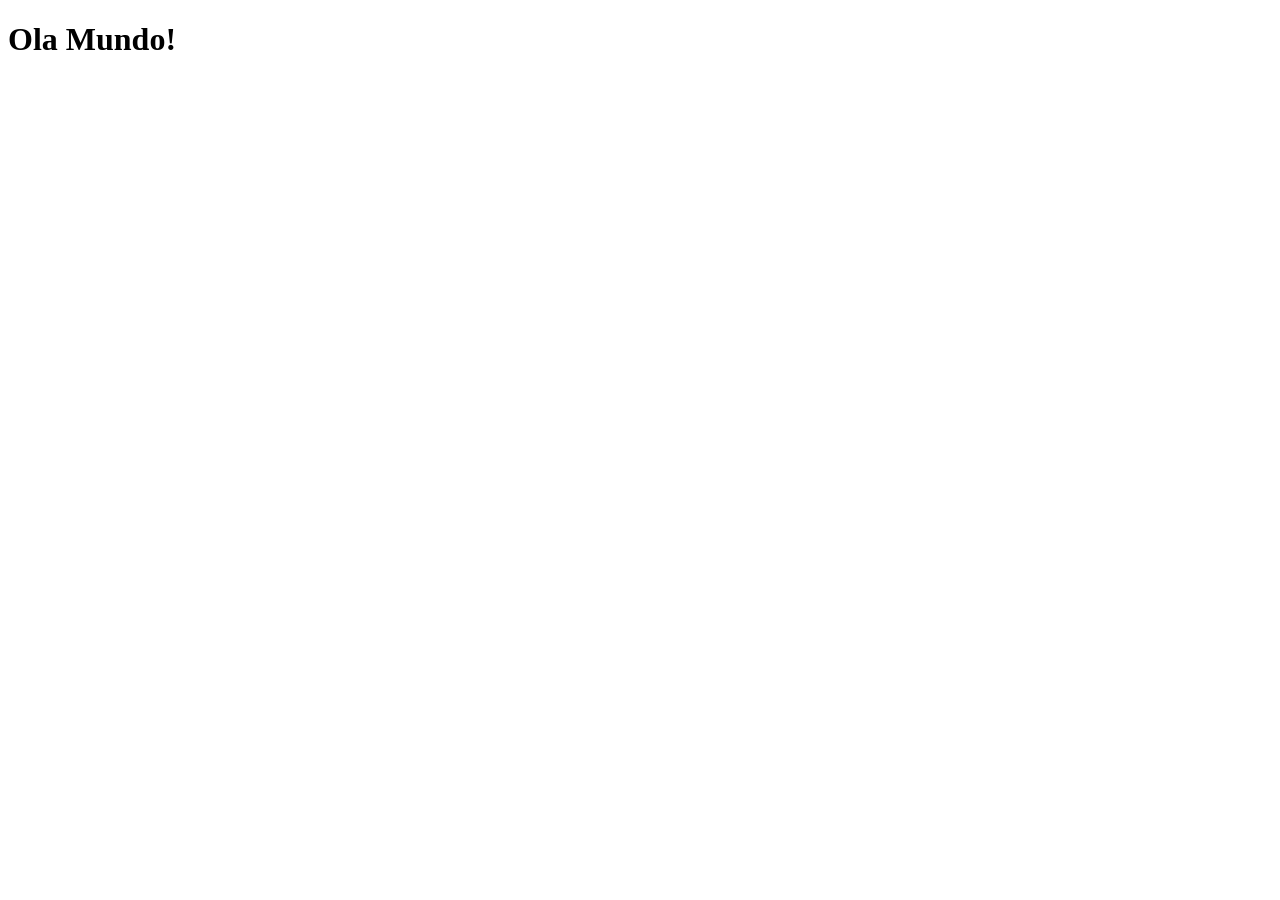
==== index.html @ 8e5a5f4a "criei a pagina principal" ====
<!DOCTYPE html>
<html lang="pt-br">
<head>
    <meta charset="UTF-8">
    <meta name="viewport" content="width=device-width, initial-scale=1.0">
   <link rel="shortcut icon" href="favicon.ico" type="image/x-icon">
    
    <title>Projeto de redes sociais</title>
</head>
<body>
   <h1>Ola Mundo! </h1>
    

</body>
</html>
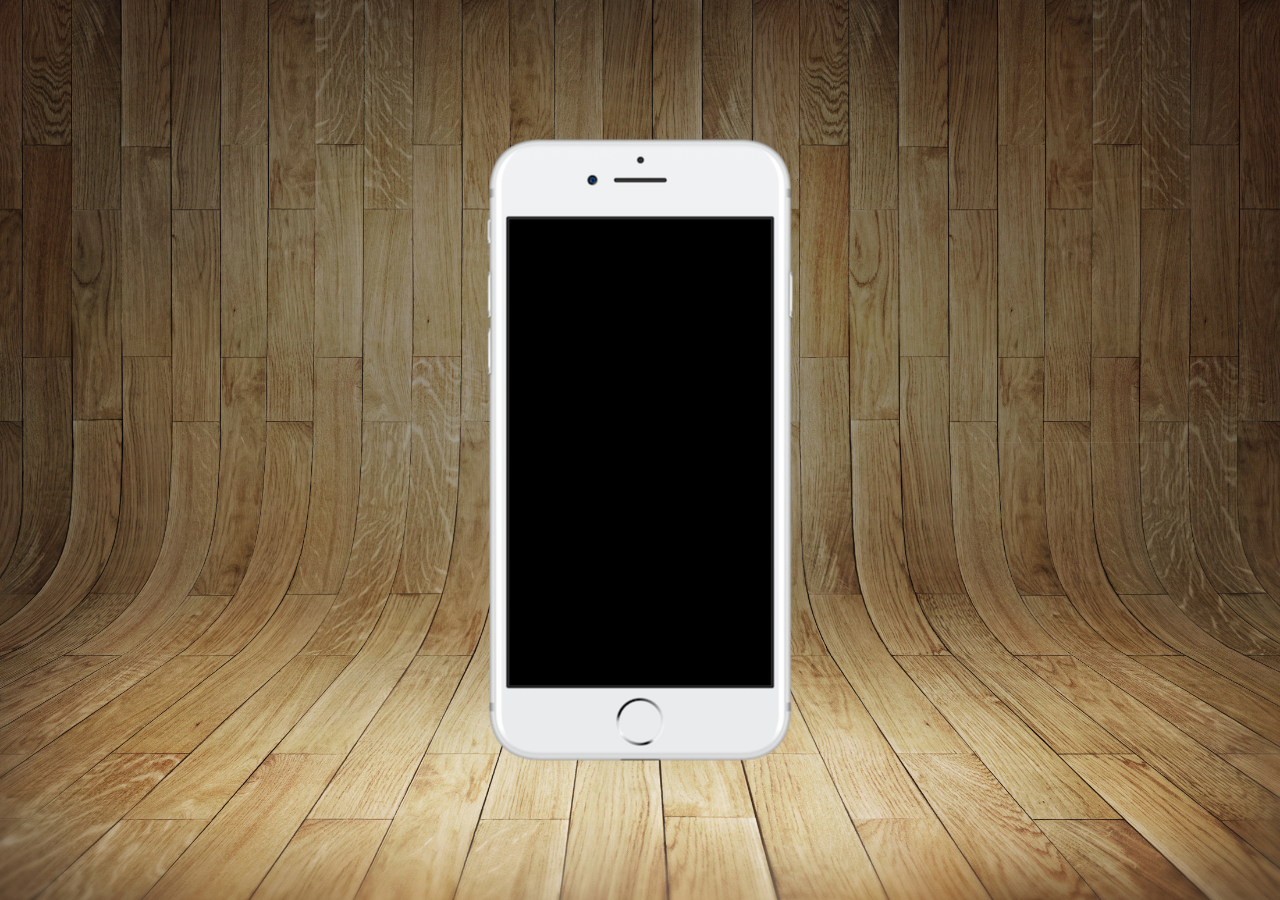
==== commit 6d7880d8: "coloquei uma imagem" ====
--- a/index.html
+++ b/index.html
@@ -4,11 +4,16 @@
     <meta charset="UTF-8">
     <meta name="viewport" content="width=device-width, initial-scale=1.0">
    <link rel="shortcut icon" href="favicon.ico" type="image/x-icon">
-    
+    <link rel="stylesheet" href="estilos/style.css">
     <title>Projeto de redes sociais</title>
 </head>
 <body>
-   <h1>Ola Mundo! </h1>
+  <main>
+        <section id="telefone">
+        </section>
+        <section id="redes-sociais"></section>
+
+  </main>
     
 
 </body>
--- a/estilos/style.css
+++ b/estilos/style.css
@@ -0,0 +1,36 @@
+@charset "UTF-8";
+
+* {
+margin: 0px;
+padding: 0px;
+font-family: Arial, Helvetica, sans-serif;
+
+}
+
+html, body {
+height: 100vh;
+width: 100vw;
+background-color: black;
+
+}
+main {
+height: 100vh;
+position: relative;
+
+}
+
+body {
+    background: url('../imagens/fundo-madeira.jpg') no-repeat top center;  
+    background-size: cover;
+    background-attachment: fixed;
+}
+section#telefone {
+    position: absolute;
+   top: 50%;
+   left: 50%;
+   transform: translate(-50%, -50%);
+    
+    height: 627px;
+    width: 311px;
+    background: url('../imagens/frame-iphone.png') no-repeat;
+ }
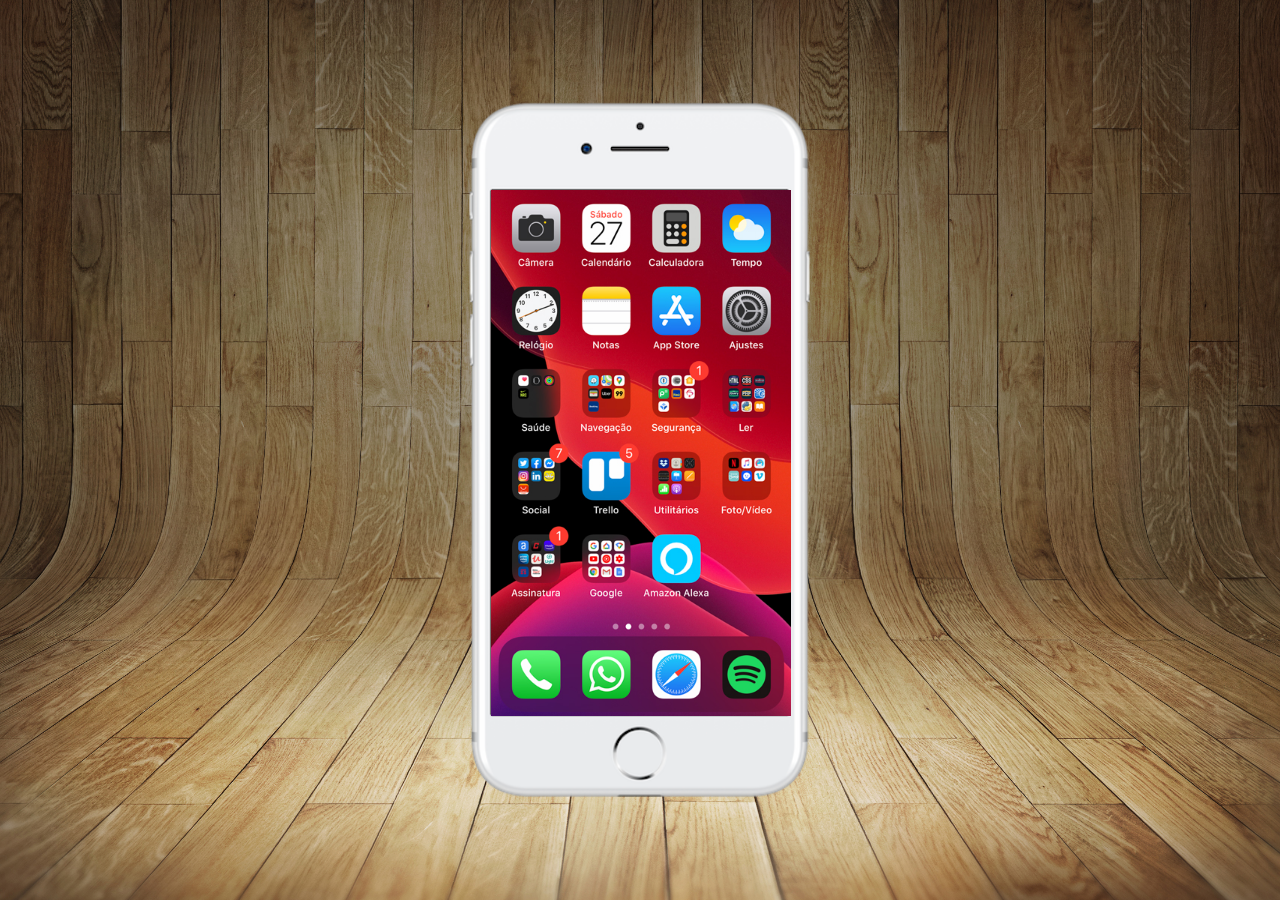
==== commit c1cbc168: "criei a tela home" ====
--- a/index.html
+++ b/index.html
@@ -10,6 +10,8 @@
 <body>
   <main>
         <section id="telefone">
+            <iframe src="home.html" name="tela"  id ="tela" frameborder="0" ></iframe>
+
         </section>
         <section id="redes-sociais"></section>
 
--- a/estilos/style.css
+++ b/estilos/style.css
@@ -1,36 +1,48 @@
 @charset "UTF-8";
 
 * {
-margin: 0px;
-padding: 0px;
-font-family: Arial, Helvetica, sans-serif;
-
+    margin: 0px;
+    padding: 0px;
+    font-family: Arial, Helvetica, sans-serif;
+    box-sizing: border-box; /* Ajuda a manter o tamanho correto com paddings */
 }
 
 html, body {
-height: 100vh;
-width: 100vw;
-background-color: black;
-
-}
-main {
-height: 100vh;
-position: relative;
-
+    height: 100vh;
+    width: 100vw;
 }
 
 body {
-    background: url('../imagens/fundo-madeira.jpg') no-repeat top center;  
+    /* Centralização usando Flexbox */
+    display: flex;
+    justify-content: center; 
+    align-items: center;     
+    
+    background: url('../imagens/fundo-madeira.jpg') no-repeat center center;  
     background-size: cover;
     background-attachment: fixed;
 }
+
 section#telefone {
+    position: relative;
+    /* Usando vh para o celular diminuir em telas menores */
+    height: 90vh; 
+    min-height: 400px;
+    max-height: 700px;
+    
+    /* Mantém a proporção largura/altura do iPhone */
+    aspect-ratio: 311 / 627; 
+    
+    background: url('../imagens/frame-iphone.png') no-repeat center center;
+    background-size: contain;
+}
+
+iframe#tela {
     position: absolute;
-   top: 50%;
-   left: 50%;
-   transform: translate(-50%, -50%);
-    
-    height: 627px;
-    width: 311px;
-    background: url('../imagens/frame-iphone.png') no-repeat;
- }
+    /* Ajustes em porcentagem para o iframe acompanhar o redimensionamento do celular */
+    top: 12.8%; 
+    left: 7%;
+    width: 86.5%;
+    height: 75.2%;
+    border: none;
+}
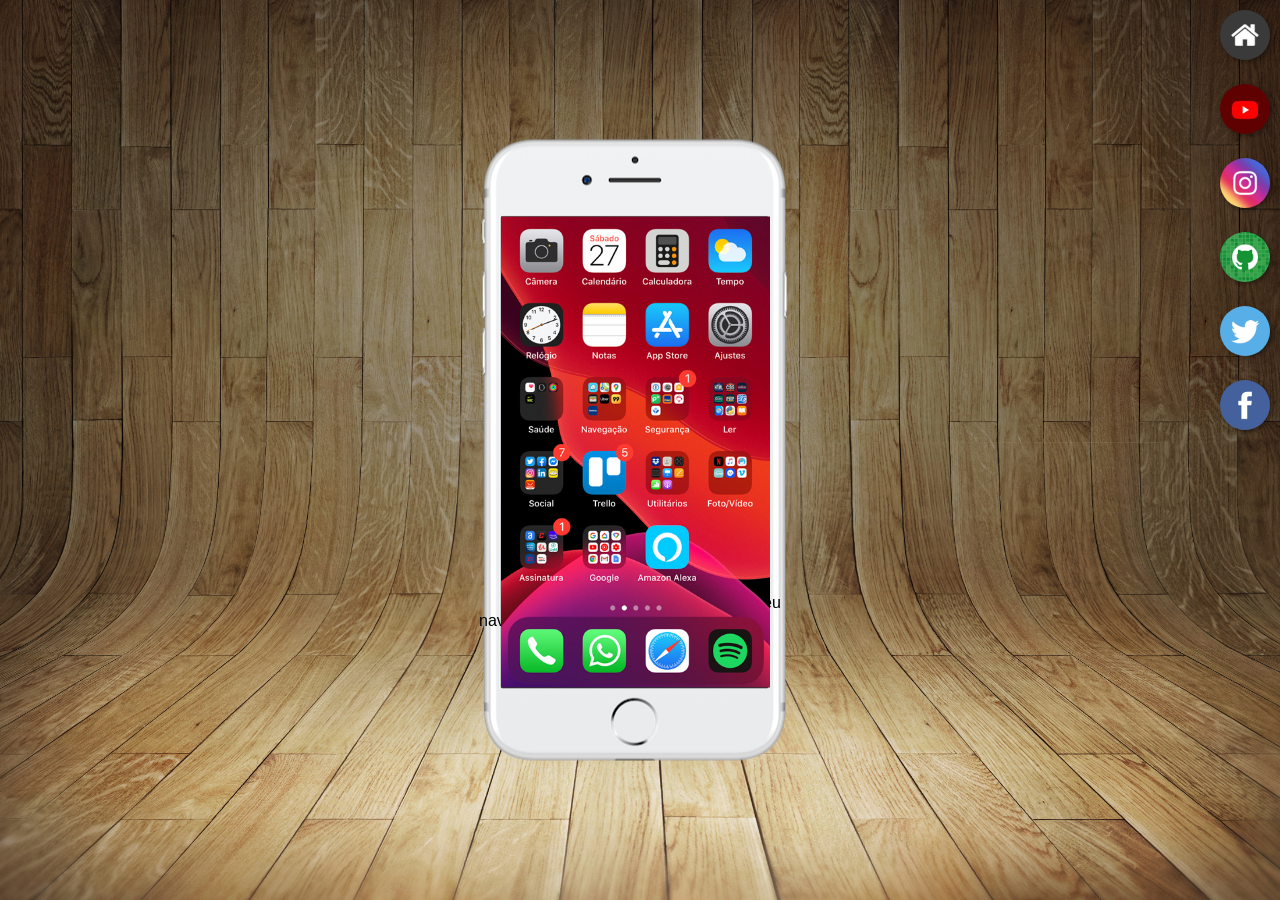
==== commit 1480c0ca: "criei botões na lateral" ====
--- a/index.html
+++ b/index.html
@@ -11,9 +11,20 @@
   <main>
         <section id="telefone">
             <iframe src="home.html" name="tela"  id ="tela" frameborder="0" ></iframe>
+            Seu navegador não é compativel com isso.
 
         </section>
-        <section id="redes-sociais"></section>
+        <section id="redes-sociais">
+            <a href="#" target="tela"><img src="imagens/logo-home.jpg" alt="home"></a><br>
+            <a href="#" target="tela"><img src="imagens/logo-youtube.jpg" alt="youtube"></a><br>
+            <a href="#" target="tela"><img src="imagens/logo-instagram.jpg" alt="instagram"></a><br>
+            <a href="#" target="tela"><img src="imagens/logo-github.jpg" alt="github"></a><br>
+            <a href="#" target="tela"><img src="imagens/logo-twitter.jpg" alt="twiter"></a><br>
+            <a href="#" target="tela"><img src="imagens/logo-facebook.jpg" alt="facebook"></a><br>
+        </section>
+
+
+        
 
   </main>
     
--- a/estilos/style.css
+++ b/estilos/style.css
@@ -1,48 +1,75 @@
 @charset "UTF-8";
 
-* {
+*   {
     margin: 0px;
     padding: 0px;
-    font-family: Arial, Helvetica, sans-serif;
-    box-sizing: border-box; /* Ajuda a manter o tamanho correto com paddings */
+    font-family: Arial, Helvetigreenca, sans-serif;
+
 }
 
-html, body {
+
+    html, body {
+        height: 100vh;
+        width: 100vw;
+        background-color: black;
+
+
+    }
+
+    body {
+        background: url('../imagens/fundo-madeira.jpg') no-repeat top center;
+        background-size: cover;
+        background-attachment: fixed;
+    }
+
+main {
+    position: relative;
     height: 100vh;
-    width: 100vw;
+    
+}
+ section#telefone {
+    position: absolute;
+    top: 50%;
+    left: 50%;
+    transform: translate(-50%, -50% );
+
+    height: 627px;
+    width: 322px;
+    background: url('../imagens/frame-iphone.png') no-repeat
+
+
+ }
+
+
+iframe#tela  {
+    position: relative;
+    top: 80px;
+    left: 22px;
+    width: 269px;
+    height: 471px;
+
 }
 
-body {
-    /* Centralização usando Flexbox */
-    display: flex;
-    justify-content: center; 
-    align-items: center;     
-    
-    background: url('../imagens/fundo-madeira.jpg') no-repeat center center;  
-    background-size: cover;
-    background-attachment: fixed;
+
+
+section#redes-sociais {
+    text-align: right;
+
 }
+    section#redes-sociais img {
+        width: 50px;
+        margin: 10px;
+        border-radius: 50%;
+        box-shadow: 2px 2px 5px rgba(0, 0, 0, 0.404);
 
-section#telefone {
-    position: relative;
-    /* Usando vh para o celular diminuir em telas menores */
-    height: 90vh; 
-    min-height: 400px;
-    max-height: 700px;
-    
-    /* Mantém a proporção largura/altura do iPhone */
-    aspect-ratio: 311 / 627; 
-    
-    background: url('../imagens/frame-iphone.png') no-repeat center center;
-    background-size: contain;
-}
 
-iframe#tela {
-    position: absolute;
-    /* Ajustes em porcentagem para o iframe acompanhar o redimensionamento do celular */
-    top: 12.8%; 
-    left: 7%;
-    width: 86.5%;
-    height: 75.2%;
-    border: none;
-}+    }
+        section#redes-sociais img:hover {
+            border: 2px solid rgba(255, 255, 255, 0.637);
+            transform: translate(-3px, -3px);
+            box-shadow: 5px 5px 10px rgba(0, 0, 0, 0.623);
+            transition: transform .3s border 1s;
+
+        }
+
+
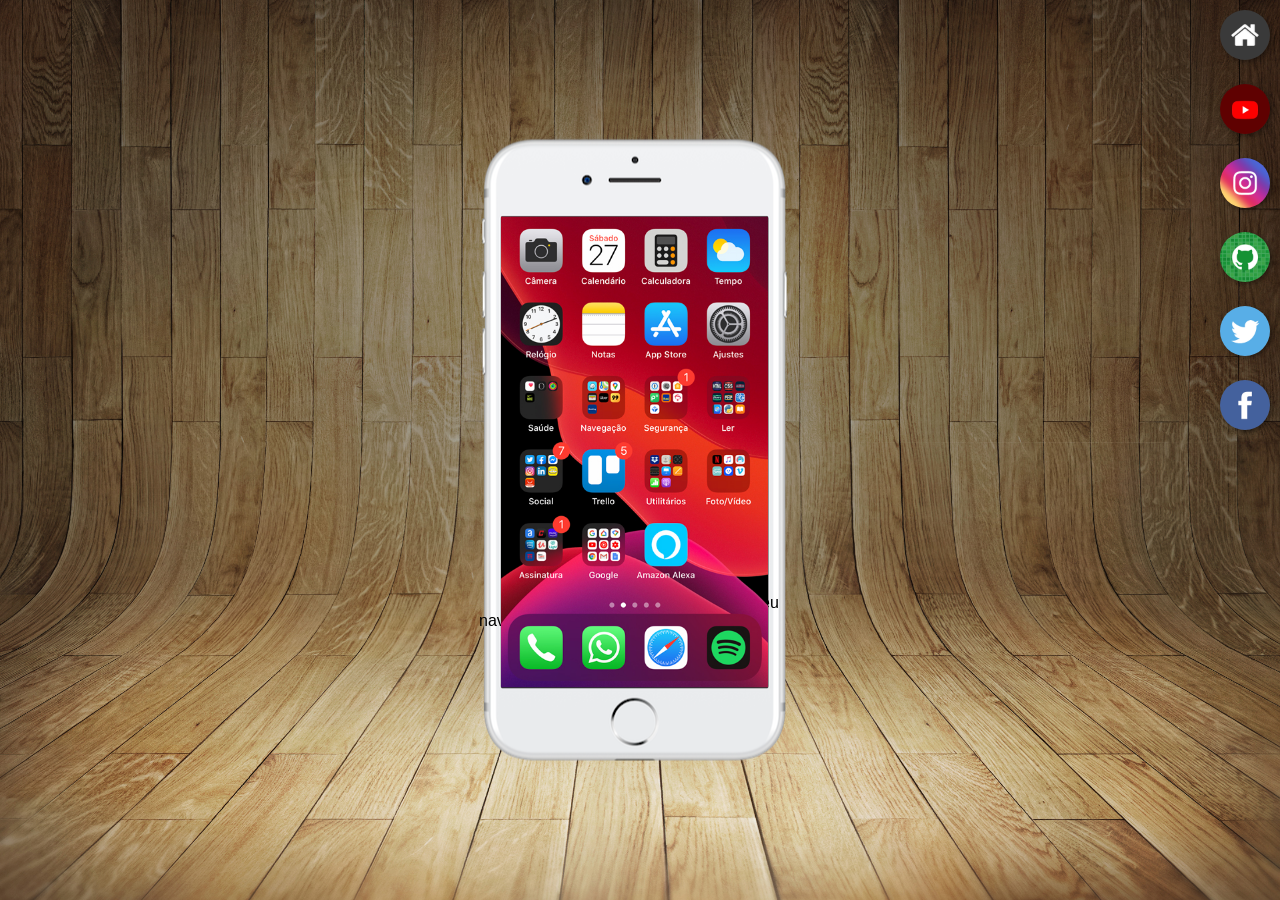
==== commit 40600d2b: "crie o acesso aos botões" ====
--- a/index.html
+++ b/index.html
@@ -15,12 +15,12 @@
 
         </section>
         <section id="redes-sociais">
-            <a href="#" target="tela"><img src="imagens/logo-home.jpg" alt="home"></a><br>
-            <a href="#" target="tela"><img src="imagens/logo-youtube.jpg" alt="youtube"></a><br>
-            <a href="#" target="tela"><img src="imagens/logo-instagram.jpg" alt="instagram"></a><br>
-            <a href="#" target="tela"><img src="imagens/logo-github.jpg" alt="github"></a><br>
-            <a href="#" target="tela"><img src="imagens/logo-twitter.jpg" alt="twiter"></a><br>
-            <a href="#" target="tela"><img src="imagens/logo-facebook.jpg" alt="facebook"></a><br>
+            <a href="home.html" target="tela"><img src="imagens/logo-home.jpg" alt="home"></a><br>
+            <a href="youtube.html" target="tela"><img src="imagens/logo-youtube.jpg" alt="youtube"></a><br>
+            <a href="instagram.html" target="tela"><img src="imagens/logo-instagram.jpg" alt="instagram"></a><br>
+            <a href="github.html" target="tela"><img src="imagens/logo-github.jpg" alt="github"></a><br>
+            <a href="twiter.html" target="tela"><img src="imagens/logo-twitter.jpg" alt="twiter"></a><br>
+            <a href="facebook.html" target="tela"><img src="imagens/logo-facebook.jpg" alt="facebook"></a><br>
         </section>
 
 
--- a/estilos/style.css
+++ b/estilos/style.css
@@ -45,7 +45,7 @@
     position: relative;
     top: 80px;
     left: 22px;
-    width: 269px;
+    width: 267px;
     height: 471px;
 
 }
